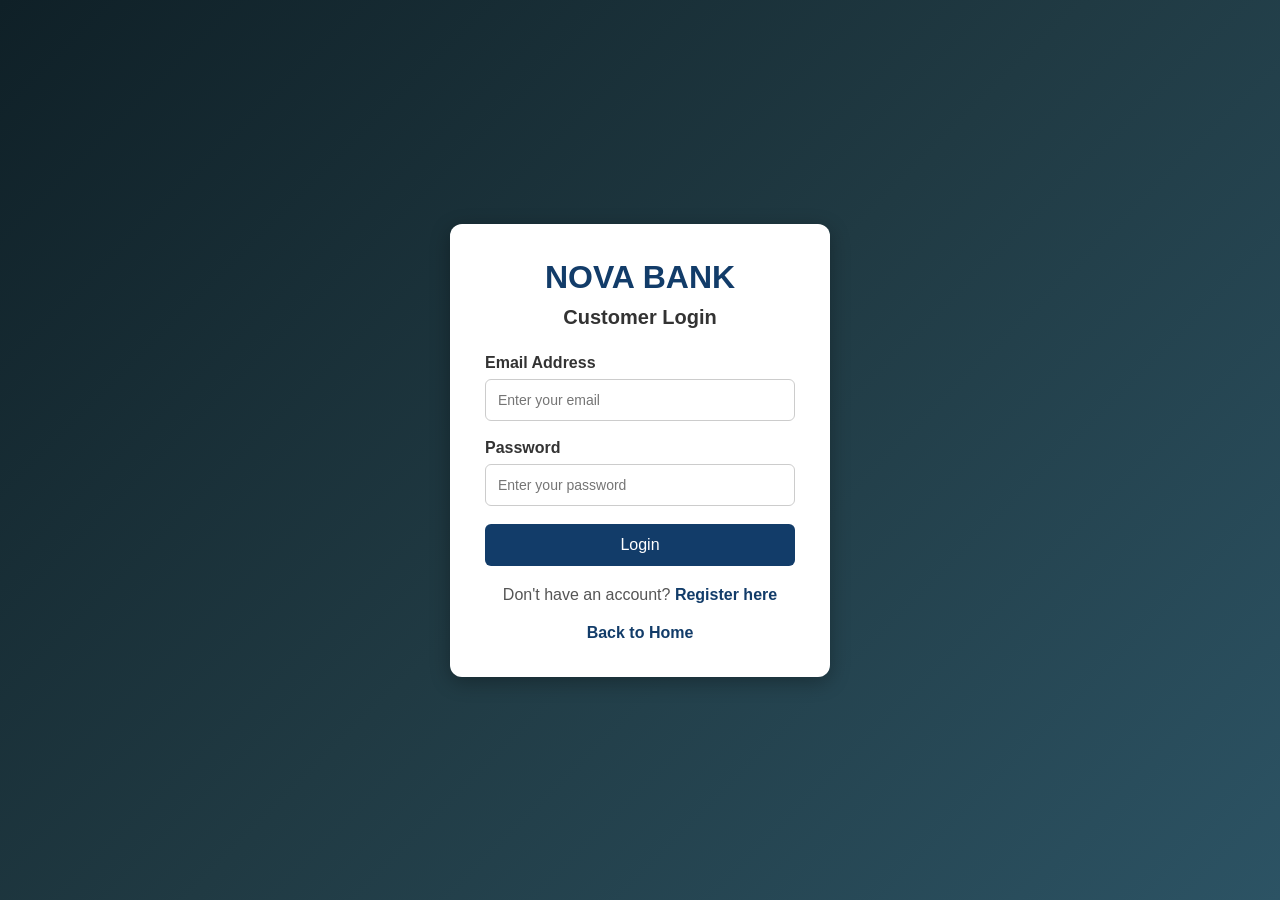
==== src/main/resources/static/login.html @ 7faf76d9 "Initial commit - NOVA BANK project" ====
<!DOCTYPE html>
<html lang="en">
<head>
    <meta charset="UTF-8">
    <meta name="viewport" content="width=device-width, initial-scale=1.0">
    <title>NOVA BANK - Login</title>

    <style>
        * {
            margin: 0;
            padding: 0;
            box-sizing: border-box;
            font-family: Arial, sans-serif;
        }

        body {
            background: linear-gradient(135deg, #0f2027, #203a43, #2c5364);
            min-height: 100vh;
            display: flex;
            justify-content: center;
            align-items: center;
        }

        .login-container {
            background: white;
            width: 380px;
            padding: 35px;
            border-radius: 12px;
            box-shadow: 0 5px 20px rgba(0,0,0,0.3);
        }

        h1 {
            text-align: center;
            color: #123c69;
            margin-bottom: 10px;
        }

        h2 {
            text-align: center;
            color: #333;
            margin-bottom: 25px;
            font-size: 20px;
        }

        label {
            display: block;
            margin-bottom: 7px;
            color: #333;
            font-weight: bold;
        }

        input {
            width: 100%;
            padding: 12px;
            margin-bottom: 18px;
            border: 1px solid #ccc;
            border-radius: 6px;
            font-size: 14px;
        }

        input:focus {
            outline: none;
            border-color: #123c69;
        }

        button {
            width: 100%;
            padding: 12px;
            background: #123c69;
            color: white;
            border: none;
            border-radius: 6px;
            font-size: 16px;
            cursor: pointer;
        }

        button:hover {
            background: #0b2948;
        }

        p {
            text-align: center;
            margin-top: 20px;
            color: #555;
        }

        a {
            color: #123c69;
            text-decoration: none;
            font-weight: bold;
        }

        a:hover {
            text-decoration: underline;
        }
    </style>
</head>

<body>

    <div class="login-container">

        <h1>NOVA BANK</h1>
        <h2>Customer Login</h2>

        <form action="/login" method="POST">

            <label for="email">Email Address</label>
            <input
                type="email"
                id="email"
                name="email"
                placeholder="Enter your email"
                required
            >

            <label for="password">Password</label>
            <input
                type="password"
                id="password"
                name="password"
                placeholder="Enter your password"
                required
            >

            <button type="submit">Login</button>

        </form>

        <p>
            Don't have an account?
            <a href="/register.html">Register here</a>
        </p>

        <p>
            <a href="/">Back to Home</a>
        </p>

    </div>

</body>
</html>
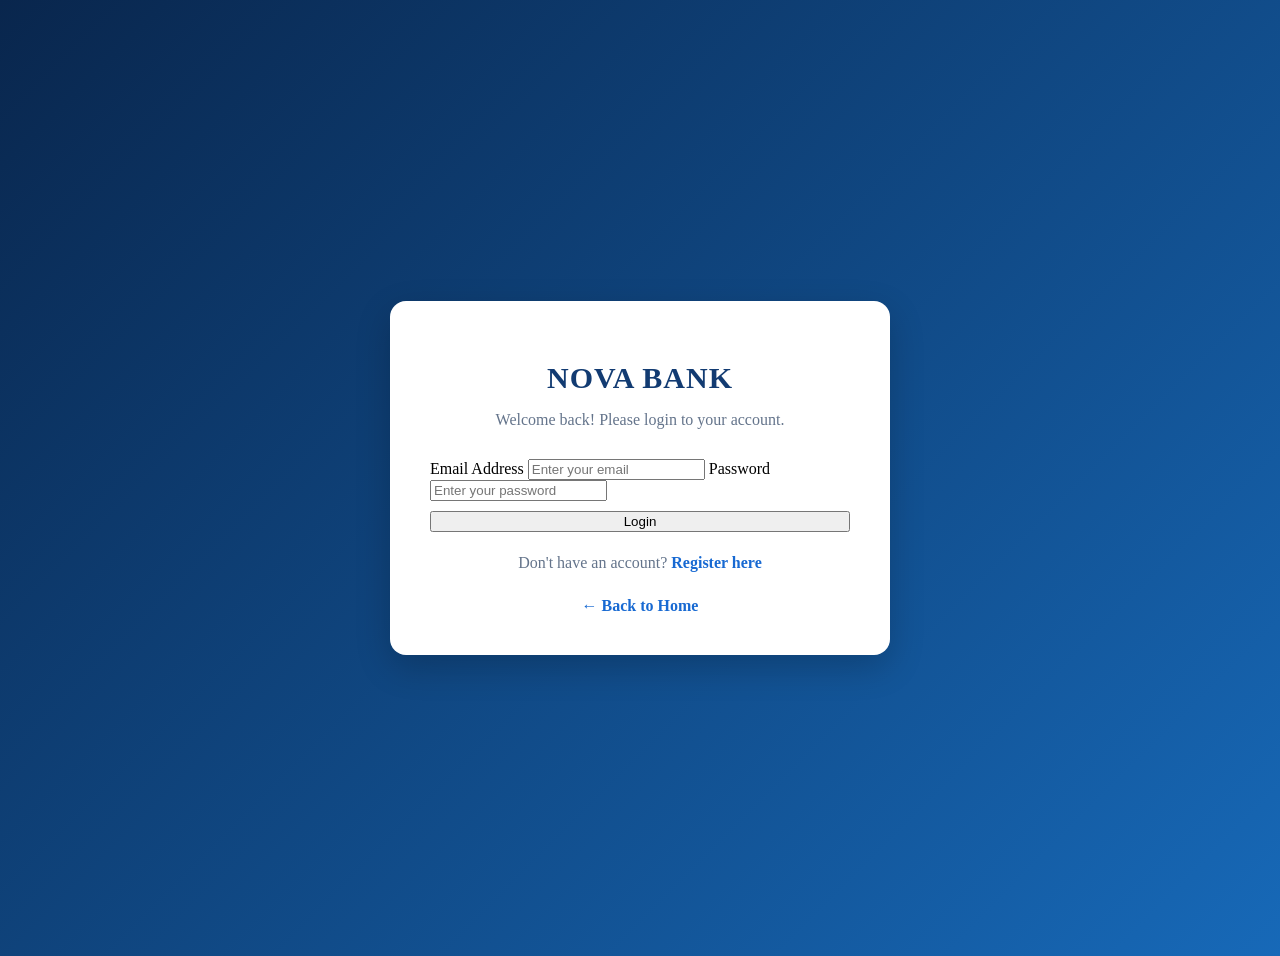
==== commit c3dca205: "Update NOVA BANK website design" ====
--- a/src/main/resources/static/login.html
+++ b/src/main/resources/static/login.html
@@ -1,98 +1,88 @@
 
 <!DOCTYPE html>
 <html lang="en">
+
 <head>
     <meta charset="UTF-8">
     <meta name="viewport" content="width=device-width, initial-scale=1.0">
-    <title>NOVA BANK - Login</title>
+
+    <title>NOVA BANK - Customer Login</title>
+
+    <link rel="stylesheet" href="/css/bank-style.css">
 
     <style>
-        * {
-            margin: 0;
-            padding: 0;
-            box-sizing: border-box;
-            font-family: Arial, sans-serif;
-        }
-
         body {
-            background: linear-gradient(135deg, #0f2027, #203a43, #2c5364);
             min-height: 100vh;
             display: flex;
             justify-content: center;
             align-items: center;
+            padding: 20px;
+            background: linear-gradient(135deg, #09264d, #1769b8);
         }
 
         .login-container {
+            width: 100%;
+            max-width: 420px;
             background: white;
-            width: 380px;
-            padding: 35px;
-            border-radius: 12px;
-            box-shadow: 0 5px 20px rgba(0,0,0,0.3);
+            padding: 40px;
+            border-radius: 16px;
+            box-shadow: 0 12px 35px rgba(0, 0, 0, 0.2);
         }
 
-        h1 {
+        .login-logo {
             text-align: center;
-            color: #123c69;
-            margin-bottom: 10px;
+            color: #123b72;
+            font-size: 30px;
+            font-weight: 800;
+            letter-spacing: 1px;
+            margin-bottom: 8px;
         }
 
-        h2 {
+        .login-subtitle {
             text-align: center;
-            color: #333;
-            margin-bottom: 25px;
-            font-size: 20px;
+            color: #64748b;
+            margin-bottom: 30px;
         }
 
-        label {
-            display: block;
-            margin-bottom: 7px;
-            color: #333;
-            font-weight: bold;
+        .login-container form {
+            margin: 0;
+            padding: 0;
+            box-shadow: none;
+            max-width: none;
         }
 
-        input {
+        .login-container button {
             width: 100%;
-            padding: 12px;
-            margin-bottom: 18px;
-            border: 1px solid #ccc;
-            border-radius: 6px;
-            font-size: 14px;
+            margin-top: 10px;
         }
 
-        input:focus {
-            outline: none;
-            border-color: #123c69;
+        .login-links {
+            text-align: center;
+            margin-top: 22px;
+            color: #64748b;
         }
 
-        button {
-            width: 100%;
-            padding: 12px;
-            background: #123c69;
-            color: white;
-            border: none;
-            border-radius: 6px;
-            font-size: 16px;
-            cursor: pointer;
+        .login-links p {
+            margin-top: 14px;
         }
 
-        button:hover {
-            background: #0b2948;
+        .login-links a {
+            color: #1769d2;
+            text-decoration: none;
+            font-weight: 600;
         }
 
-        p {
-            text-align: center;
-            margin-top: 20px;
-            color: #555;
+        .login-links a:hover {
+            text-decoration: underline;
         }
 
-        a {
-            color: #123c69;
+        .back-home {
+            display: block;
+            text-align: center;
+            margin-top: 25px;
+            color: #1769d2;
             text-decoration: none;
-            font-weight: bold;
-        }
-
-        a:hover {
-            text-decoration: underline;
+            font-weight: 600;
         }
     </style>
 </head>
@@ -101,12 +91,16 @@
 
     <div class="login-container">
 
-        <h1>NOVA BANK</h1>
-        <h2>Customer Login</h2>
+        <h1 class="login-logo">NOVA BANK</h1>
+
+        <p class="login-subtitle">
+            Welcome back! Please login to your account.
+        </p>
 
         <form action="/login" method="POST">
 
             <label for="email">Email Address</label>
+
             <input
                 type="email"
                 id="email"
@@ -116,6 +110,7 @@
             >
 
             <label for="password">Password</label>
+
             <input
                 type="password"
                 id="password"
@@ -128,14 +123,18 @@
 
         </form>
 
-        <p>
-            Don't have an account?
-            <a href="/register.html">Register here</a>
-        </p>
+        <div class="login-links">
 
-        <p>
-            <a href="/">Back to Home</a>
-        </p>
+            <p>
+                Don't have an account?
+                <a href="/register.html">Register here</a>
+            </p>
+
+        </div>
+
+        <a href="/" class="back-home">
+            ← Back to Home
+        </a>
 
     </div>
 
